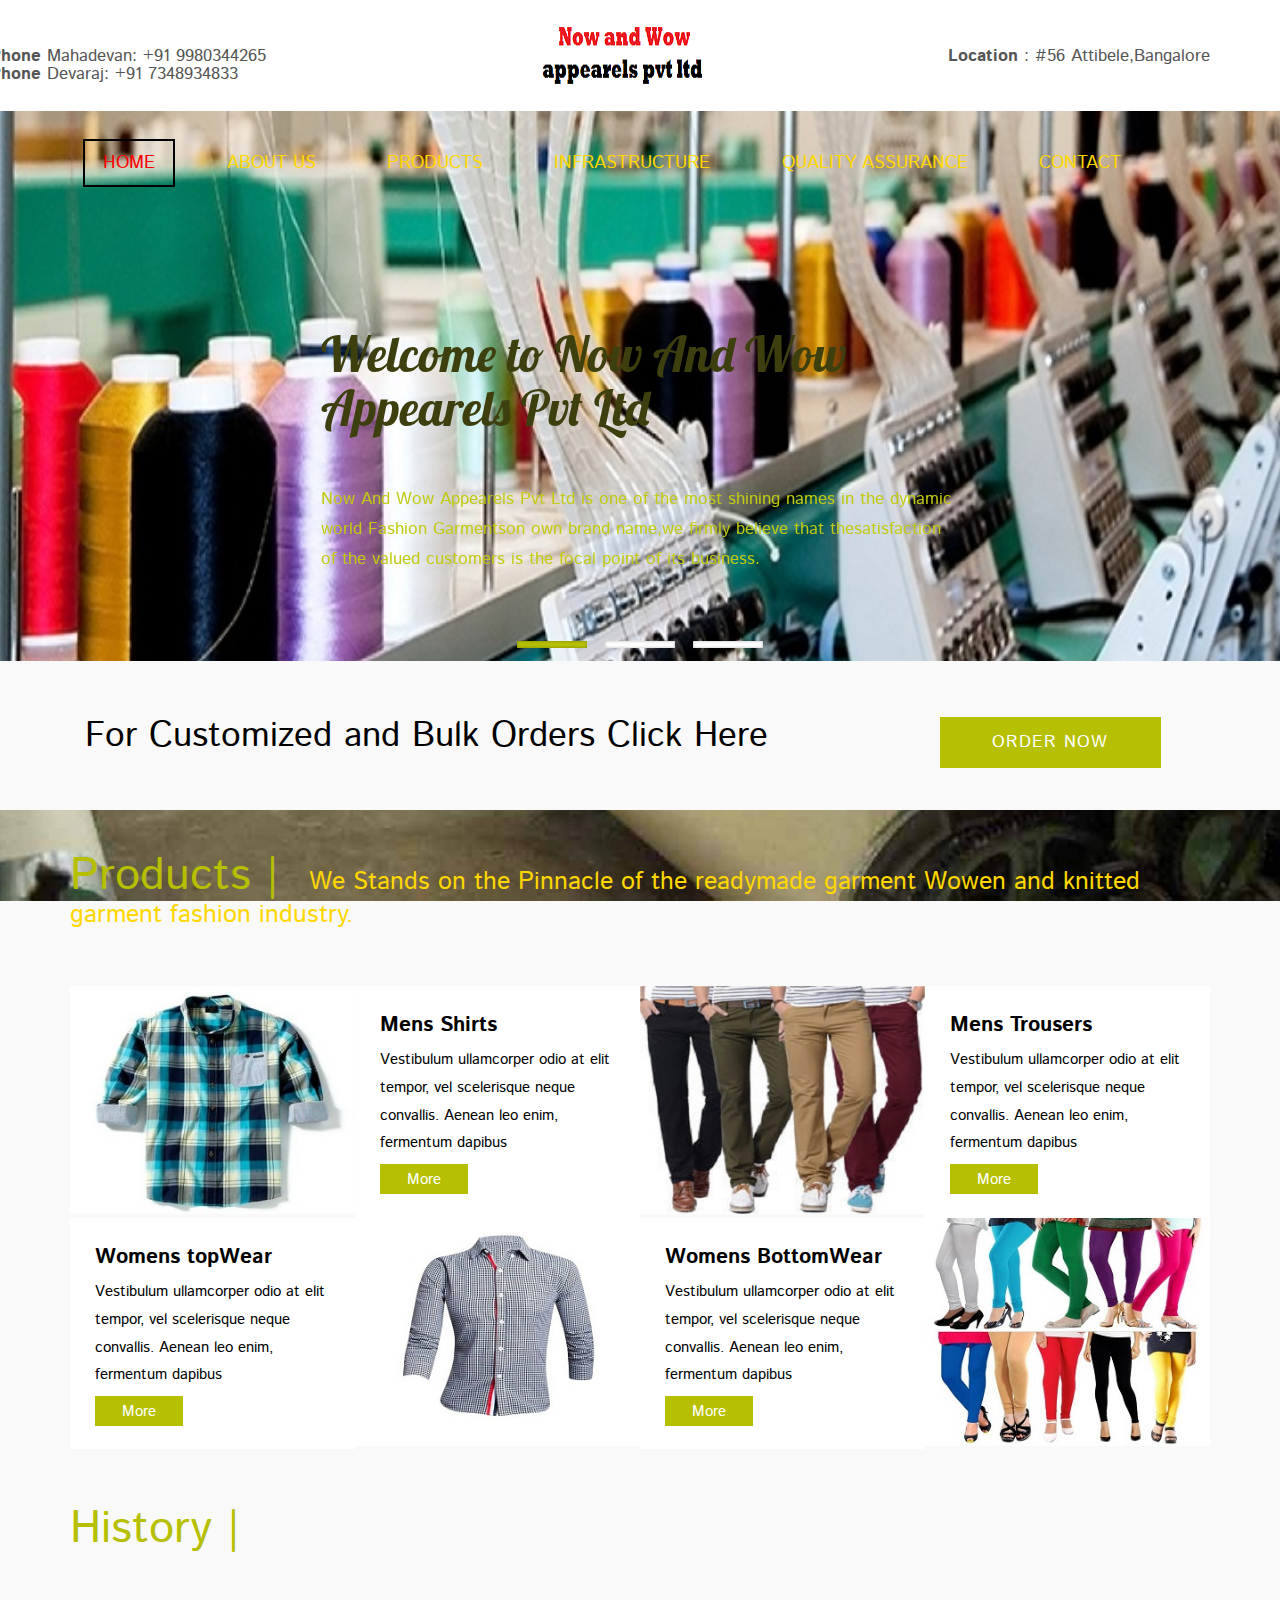
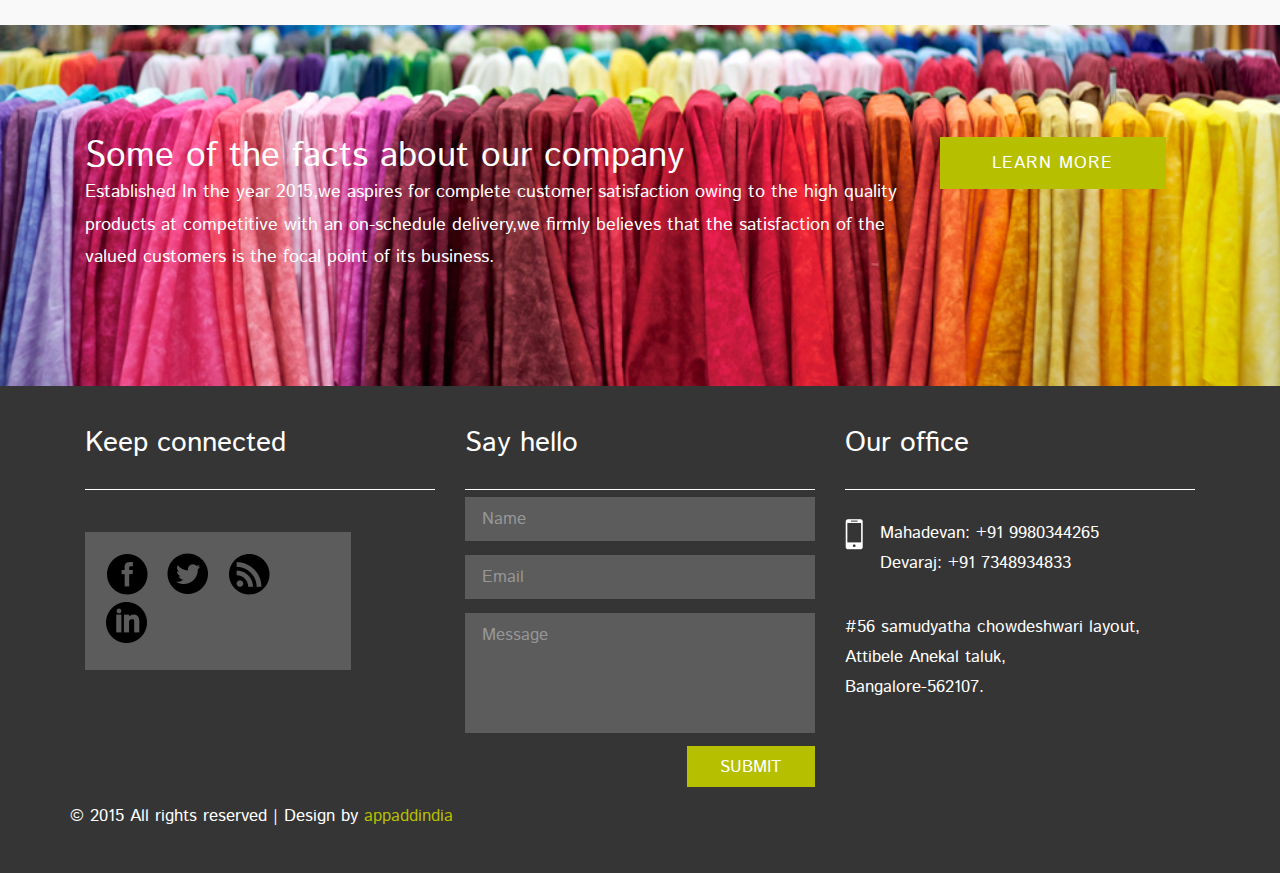
==== index.html @ 7fc0aa88 "initial commit" ====
<!DOCTYPE HTML>
<html>
<head>
<title>Now and Wow appearels pvt ltd</title>
<link href="css/bootstrap.css" rel="stylesheet" type="text/css" media="all">
<link href="css/style.css" rel="stylesheet" type="text/css" media="all" />
<meta name="viewport" content="width=device-width, initial-scale=1">
<meta http-equiv="Content-Type" content="text/html; charset=utf-8" />
<meta name="keywords" content="Textile Responsive web template, Bootstrap Web Templates, Flat Web Templates, Andriod Compatible web template, 
Smartphone Compatible web template, free webdesigns for Nokia, Samsung, LG, SonyErricsson, Motorola web design" />
<script type="application/x-javascript"> addEventListener("load", function() { setTimeout(hideURLbar, 0); }, false); function hideURLbar(){ window.scrollTo(0,1); } </script>
<link href='http://fonts.googleapis.com/css?family=Istok+Web:400,700' rel='stylesheet' type='text/css'>
<link href='http://fonts.googleapis.com/css?family=Lobster' rel='stylesheet' type='text/css'>
<link rel="stylesheet" href="css/flexslider.css" type="text/css" media="screen" />
<script src="js/jquery.min.js"></script>
</head>
<body>
<!-- header -->
	<div class="header-top">
		<div class="container">
			<div class="phone">
				<h3><span>Phone</span> Mahadevan: +91 9980344265</h3>
				<h3><span>Phone</span> Devaraj: +91 7348934833</h3>
			</div>
			<div class="logo">
				<a href="index.html"><img src="images/logo1.png" class="img-responsive" alt="" /></a>
			</div>
			<div class="location">
				<h3><span>Location</span> : #56 Attibele,Bangalore</h3>
			</div>
				<div class="clearfix"> </div>
		</div>
	</div>
	<div class="banner">
		<div class="container">
			<div class="head-nav">
				<span class="menu"> </span>
				<ul>
					<li class="active"><a href="index.html">HOME</a></li>
					<li><a href="about.html">ABOUT US</a></li>
					<li><a href="services.html">PRODUCTS</a></li>
					<li><a href="">INFRASTRUCTURE</a></li>
					<li><a href="">QUALITY ASSURANCE</a></li>
					<li><a href="contact.html">CONTACT</a></li>
					<div class="clearfix"> </div>
				</ul>
				</div>
						<div class="clearfix"> </div>
					<!-- script-for-nav -->
					<script>
						$( "span.menu" ).click(function() {
						  $( ".head-nav ul" ).slideToggle(300, function() {
							// Animation complete.
						  });
						});
					</script>
				<!-- script-for-nav -->
				<section class="slider">
						<div class="flexslider">
							<ul class="slides">
								<li>
									<div class="banner-info">
										<h1>Welcome to Now And Wow Appearels Pvt Ltd</h1>
										<p>Now And Wow Appearels Pvt Ltd is one of the most shining names in the dynamic world Fashion Garmentson own brand name,we firmly believe that thesatisfaction of the valued customers is the focal point of its business.</p>	
									</div>
								</li>
								<li>
									<div class="banner-info">
										<h1>Our company Manufacturing System</h1>
										<p>A professionally managed company is leading manufacturing of fine quality knits and woven garment ladies and as well as gents.</p>	
									</div>
								</li>
								<li>	
									<div class="banner-info">
										<h1>About Our Products.</h1>
										<p>We performance textiles are found in almost every application. You might find them enhancing the look of your vehicle interior, filtering clean water, or helping athletes perform at the highest levels. No matter where they’re used, our products are designed to uphold the highest standards of performance.</p>	
									</div>
									<div class="clearfix"> </div>
								</li>
							</ul>
						</div>
					</section>
						<!-- FlexSlider -->
							  <script defer src="js/jquery.flexslider.js"></script>
							  <script type="text/javascript">
								$(function(){
								  SyntaxHighlighter.all();
								});
								$(window).load(function(){
								  $('.flexslider').flexslider({
									animation: "slide",
									start: function(slider){
									  $('body').removeClass('loading');
									}
								  });
								});
							  </script>
						<!-- FlexSlider -->
			</div>
		</div>	
<!-- header -->
<!-- phase -->
	<div class="phase">
		<div class="container">
			<div class="col-md-9 phase-left">
				<h2>For Customized and Bulk Orders Click Here</h2>
				
			</div>
			<div class="col-md-3 phase-right">
				<a href="#" class="btn  btn-1c btn1 btn-1d">Order Now</a>
			</div>
			<div class="clearfix"> </div>
		</div>
	</div>
<!-- phase -->
<!-- products -->
	<div class="products">
		<div class="container">
			<h3><span>Products		|</span>We Stands on the Pinnacle of the readymade garment Wowen and knitted garment fashion industry.</h3>
			<div class="products-top">
				<div class="col-md-3 prod">
					<img src="images/products/IMG-20161128-WA0003.jpg" class="img-responsive" alt="" />
				</div>
				<div class="col-md-3 prod-1">
					<h4>Mens Shirts</h4>
					<p>Vestibulum ullamcorper odio at elit tempor, vel scelerisque neque convallis. Aenean leo enim, fermentum dapibus </p>
					<a class="read" href="#">More</a>
				</div>
				<div class="col-md-3 prod">
					<img src="images/products/IMG-20161128-WA0008.jpg" class="img-responsive" alt="" />
				</div>
				<div class="col-md-3 prod-1">
					<h4>Mens Trousers</h4>
					<p>Vestibulum ullamcorper odio at elit tempor, vel scelerisque neque convallis. Aenean leo enim, fermentum dapibus </p>
					<a class="read" href="#">More</a>
				</div>
				<div class="clearfix"> </div>
				<div class="col-md-3 prod-1">
					<h4>Womens topWear</h4>
					<p>Vestibulum ullamcorper odio at elit tempor, vel scelerisque neque convallis. Aenean leo enim, fermentum dapibus </p>
					<a class="read" href="#">More</a>
				</div>
				<div class="col-md-3 prod">
					<img src="images/products/IMG-20161128-WA0005.jpg" class="img-responsive" alt="" />
				</div>
				<div class="col-md-3 prod-1">
					<h4>Womens BottomWear</h4>
					<p>Vestibulum ullamcorper odio at elit tempor, vel scelerisque neque convallis. Aenean leo enim, fermentum dapibus </p>
					<a class="read" href="#">More</a>
				</div>
				<div class="col-md-3 prod">
					<img src="images/products/IMG-20161128-WA0006.jpg" class="img-responsive" alt="" />
				</div>
				<div class="clearfix"> </div>
			</div>
			<h3><span>History		|</span></h3>
		</div>
	</div>
<!-- products -->
<!-- phase-bottom -->
<div class="phase-bottom">
		<div class="container">
			<div class="col-md-9 phase-bottom-left">
				<h2>Some of the facts about our company</h2>
				<p>Established In the year 2015,we aspires for complete customer satisfaction owing to the high quality products at competitive with an on-schedule delivery,we firmly believes that the satisfaction of the valued customers is the focal point of its business.</p>
			</div>
			<div class="col-md-3 phase-bottom-right">
				<a href="#" class="btn  btn-1c btn1 btn-1d">Learn More</a>
			</div>
			<div class="clearfix"> </div>
		</div>
	</div>
<!-- phase-bottom -->
<!-- news -->
<!--	<div class="news">
		<div class="container">
			<h3><span>News		|</span>Pellentesque rutrum, libero eget semper volutpat,</h3>
			<div class="news-top">
			<div class="col-md-4 news-1">
				<h5>Vivamus ante lorem lacinia ut bibend</h5>
				<h6>10:00 to 11:00	|	Jan 09,2014</h6>
				<p>Praesent tincidunt quam purus, quis tincidunt magna iaculis vitae. In fermentum dui lectus, eu cursus tellus pulvinar sed. Duis a eros at sapien vestibulum.</p>
				<a class="read" href="#">More</a>
			</div>
			<div class="col-md-4 news-1">
				<h5>Vivamus ante lorem lacinia ut bibend</h5>
				<h6>10:00 to 11:00	|	Jan 09,2014</h6>
				<p>Praesent tincidunt quam purus, quis tincidunt magna iaculis vitae. In fermentum dui lectus, eu cursus tellus pulvinar sed. Duis a eros at sapien vestibulum.</p>
				<a class="read" href="#">More</a>
			</div>
			<div class="col-md-4 news-1">
				<h5>Vivamus ante lorem lacinia ut bibend</h5>
				<h6>10:00 to 11:00	|	Jan 09,2014</h6>
				<p>Praesent tincidunt quam purus, quis tincidunt magna iaculis vitae. In fermentum dui lectus, eu cursus tellus pulvinar sed. Duis a eros at sapien vestibulum.</p>
				<a class="read" href="#">More</a>
			</div>
			<div class="clearfix"> </div>
			</div>
		</div>
	</div>-->
<!-- news -->
<!-- footer -->
	<div class="footer">
		<div class="container">
			<div class="col-md-4 keep">
				<h4>Keep connected</h4>
				<div class="social">
						<ul>
							<li><a href="#"><i class="facebok"> </i></a></li>
							<li><a href="#"><i class="twiter"> </i></a></li>
							<li><a href="#"><i class="drible"> </i></a></li>
							<li><a href="#"><i class="in"> </i></a></li>
								<div class="clearfix"></div>	
						</ul>
					</div>
			</div>
			<div class="col-md-4 say">
				<h4>Say hello</h4>	
				  <form>
					 <div class="form_details">
		                <input type="text" class="text" value="Name" onfocus="this.value = '';" onblur="if (this.value == '') {this.value = 'Name';}">
						<input type="text" class="text" value="Email" onfocus="this.value = '';" onblur="if (this.value == '') {this.value = 'Email';}">
						<textarea value="Message:" onfocus="if(this.value == 'Message') this.value='';" onblur="if(this.value == '') this.value='Message';">Message</textarea>
						<input type="submit" value="submit">
			          </div>
			       </form>
			</div>
			<div class="col-md-4 our">
				<h4>Our office</h4>
					<div class="ic-da">
						<div class="icon">
							<i class="mob"> </i>
						</div>
						<div class="data">
							<p>Mahadevan: +91 9980344265</p>
						</div>
						<div class="data">
                         <p>Devaraj: +91 7348934833</p> 
						</div>  
						<div class="clearfix"> </div>
					</div>
					<!--<h6>E-mail: <a href="#">example@mail.com</a></h6>-->
					<h5>#56 samudyatha chowdeshwari layout,<br>Attibele Anekal taluk,<br>Bangalore-562107.</h5>
			</div>
				<div class="clearfix"> </div>
			<div class="bottom">
				<p>© 2015 All rights reserved | Design by <a href="http://www.appaddindia.com">appaddindia</a></p>
			</div>
		</div>
	</div>
<!-- footer -->
</body>
</html>
---- css/style.css ----
h4, h5, h6,
h1, h2, h3 {margin-top: 0;}
ul, ol {margin: 0;}
p {margin: 0;}
html,body{
	font-family: 'Istok Web', sans-serif;
	background:#f9f9f9;
}
body a{
    transition:0.5s all;
	-webkit-transition:0.5s all;
	-moz-transition:0.5s all;
	-o-transition:0.5s all;
	-ms-transition:0.5s all;
}
.header-top {
	padding: 1.2em 0em;
	background: #fff;
}
span {
	font-weight: 700;
}
.header-top ul{
	padding:0;
	margin:0;
}
.phone{
	float:left;
	margin-top: 30px;
	margin-left: -80px!important;
}
.logo {
	float: left;
	text-align: center;
	margin-left: 19em;
}
.location{
	float:right;
	margin-top: 30px;
}
.header-top h3 {
	font-size: 1.2em;
	font-weight: 400;
	color: #555;
	margin: 0;
}
.head-nav {
	float: left;
	padding: 2em 0em;
}
.head-nav ul{
	margin:0;
	padding:0;
}
.head-nav ul li{
	display:inline-block;  
}
.head-nav ul li a{
	color:gold!important;
	text-decoration:none;
	font-size: 1.3em;
	font-weight:400;
	display:block;	
	padding:0.5em 1em;	
	margin: 0 13px;
	text-transform:uppercase;
	border: 2px solid rgba(255, 255, 255, 0);
}	
.head-nav ul li a:hover,.head-nav ul li.active a{
	border:2px solid #000;
	color:red!important;
}
.banner{
	background:url(../images/bg/now.jpg) no-repeat center fixed;
	background-size: cover;
	-webkit-background-size:cover; 
	-moz-background-size:cover;
	-o-background-size:cover;
	-ms-background-size:cover;
	min-height:550px;	
	text-align:left;
}
.banner-info {
	padding: 4.5em 0 0;
	width: 56%;
	margin: 0 auto;
}
.banner-info h1 {
	color: #3d400e;
	font-size: 3.5em;
	font-weight: 400;
	margin: 1em 0em;
	font-family: 'Lobster', cursive;
}
.banner-info p {
	font-size: 1.2em;
	color:#c1ca11;
	font-weight: 400;
	line-height: 1.8em;
}
.phase {
	padding: 4em 0em 3em;
}
.phase-left h2 {
	color: #000;
	font-size: 2.5em;
	font-weight: 400;
	margin:0em;
}
.phase-left p {
	font-size: 1.4em;
	color: #7f7f7f;
	font-weight: 400;
	line-height: 1.8em;
}
.btn {
	border: none;
	font-family: inherit;
	font-size: inherit;
	color: inherit;
	background: none;
	padding: 0.4em 1.5em;
	display: inline-block;
	text-transform: uppercase;
	letter-spacing: 1px;
	outline: none;
	position: relative;
	-webkit-transition: all 0.3s;
	-moz-transition: all 0.3s;
	transition: all 0.3s;
	border-radius:0px !important;
	text-decoration: none;
	font-size: 1.5em;
	border: 2px solid #b6bf00;
	font-weight: 400;
	color: #b6bf00;
}
.btn:after {
	content: '';
	position: absolute;
	z-index: -1;
	-webkit-transition: all 0.3s;
	-moz-transition: all 0.3s;
	transition: all 0.3s;
}
/* Button 1c */
.btn-1c:after {
	width: 0%;
	height: 100%;
	top: 0;
	left: 0;
	background:#b6bf00;
}
.btn-1c:hover,
.btn-1c:active {
	color: #fff;
}
.btn-1c:hover:after,
.btn-1c:active:after {
	width: 100%;
}
/*----*/
.btn1 {
	background: #b6bf00;
	color: #fff;
	z-index: 1;
	padding: 0.7em 3em;
	font-size: 1.2em;
}
.btn-1d:after {
	border:1px solid #b6bf00;
	background: #fff ;
	width: 0%;
	height: 100%;
	top: 0;
	left: 0;
}
.btn-1d:hover,
.btn-1d:active {
	color:#b6bf00;
}
.products {
	background:url(../images/bg/now1.jpg) no-repeat center fixed;
	background-size: cover;
	-webkit-background-size:cover; 
	-moz-background-size:cover;
	-o-background-size:cover;
	-ms-background-size:cover;
	min-height:700px;	
	text-align:left;
}
.products {
	padding: 3em 0 5em;
}
.products span {
	color: #b6bf00;
	font-size: 1.8em;
	font-weight: 400;
	padding-right: 30px;
}
.products h3 {
    color: gold!important;
	font-size: 1.8em;
	font-weight: 400;
	margin:0em;
}
.products-top {
	padding: 4em 0;
}
.prod {
	padding: 0;
}
.prod-1 {
	padding: 28px 25px;
	background: #fff;
}
.products h4 {
	color: #000;
	font-size: 1.5em;
	font-weight: 700;
	margin: 0em 0 0.5em;
	text-align: left;
}
.products p {
	font-size: 1.1em;
	color: #000;
	font-weight: 400;
	line-height: 1.8em;
	text-align:left;
	margin: 0 0 10px;
}
a.read {
	background: #b6bf00;
	color: #fff;
	text-decoration: none;
	font-size: 15px;
	padding: 0.3em 1.8em;
}
a.read:hover{
	background:#5c5c5c;
}
.phase-bottom {
	background: url(../images/bg/12.jpg) no-repeat;
	background-size: cover;
	-webkit-background-size: cover;
	-moz-background-size: cover;
	-o-background-size: cover;
	-ms-background-size: cover;
	min-height: 300px;
	text-align: left;
	padding: 8em 0px;
}
.phase-bottom-left h2 {
	color: #fff;
	font-size: 2.5em;
	font-weight: 400;
	margin:0em;
}
.phase-bottom-left p {
	font-size: 1.3em;
	color: #fff;
	font-weight: 400;
	line-height: 1.8em;
}
.news span {
	color: #b6bf00;
	font-size: 1.8em;
	font-weight: 400;
	padding-right: 30px;
}
.news h3 {
	color: #353535;
	font-size: 1.8em;
	font-weight: 400;
	margin: 0em;
}
.news {
	padding: 4em 0em;
}
.news-top {
	margin: 5em 0 0;
}
.news-1 h5{
	color: #b6bf00;
	font-size: 1.4em;
	font-weight: 700;
	margin: 0em;
}
.news-1 h6 {
	color: #5a5a5a;
	font-size: 1.4em;
	font-weight: 700;
	margin: 1em 0;
}
.news-1 p {
	font-size: 1.2em;
	color: #9e9d9d;
	font-weight: 400;
	line-height: 1.8em;
	margin: 0 0 1em 0;
}
.footer{
	background:#353535;
	padding:3em 0;
}
.footer h4 {
	color: #fff;
	font-size: 2em;
	font-weight: 400;
	margin: 0em;
	border-bottom: 1px solid #fff;
	padding: 0 0 30px;
}
.social {
	background:#5c5c5c;
	padding: 1.5em 1em;
	width: 76%;
	margin: 3em 0;
}
.social ul {
	padding: 0;
	margin:0;
}
.social ul li {
	display: inline-block;
	padding: 0em 0.5em;
}
i.facebok {
	width: 42px;
	height: 42px;
	background: url(../images/img-sprite.png)no-repeat -7px -8px;
	float: left;
	vertical-align: middle;
}
i.facebok:hover{
	background: url(../images/img-sprite.png)no-repeat -7px -64px;
}
i.twiter {
	width: 42px;
	height: 42px;
	background: url(../images/img-sprite.png)no-repeat -56px -8px;
	float: left;
	vertical-align: middle;
}
i.twiter:hover{
	background: url(../images/img-sprite.png)no-repeat -56px -64px;
}
i.drible {
	width: 42px;
	height: 42px;
	background: url(../images/img-sprite.png)no-repeat -104px -8px;
	float: left;
	vertical-align: middle;
}
i.drible:hover{
	background: url(../images/img-sprite.png)no-repeat -104px -64px;
}
i.in {
	width: 42px;
	height: 42px;
	background: url(../images/img-sprite.png)no-repeat -155px -8px;
	float: left;
	vertical-align: middle;
}
i.in:hover{
	background: url(../images/img-sprite.png)no-repeat -155px -64px;
}
.ic-da {
	margin: 2em 0 1em;
}
.icon {
	float: left;
	width: 7%;
}
.data {
	float: right;
	width: 90%;
}
.footer p {
	font-size: 1.2em;
	font-weight: 400;
	color: #fff;
	text-align: left;
	line-height: 1.8em;
}
.footer h6 {
	font-size: 1.2em;
	color: #fff;
}
.footer h6 a{
	color: #fff;
}
.footer h6 a:hover{
	color: #b6bf00;
}
.footer h5{
	font-size: 1.2em;
	font-weight: 400;
	color: #fff;
	text-align: left;
	line-height: 1.8em;
	margin: 2em 0 0;
}
i.mob {
	width: 20px;
	height: 32px;
	background: url(../images/mb.png)no-repeat 0px 1px;
	float: left;
	vertical-align: middle;
	display: block;
}
.say div input[type="text"] {
	width: 100%;
	padding:0.6em 1em;
	border: none;
	-webkit-appearance: none;
	outline: none;
	color: #969696;
	background:#5c5c5c;
	transition: border-color 0.4s;
	-webkit-transition: border-color 0.4s;
	-moz-transition: border-color 0.4s;
	-o-transition: border-color 0.4s;
	-ms-transition: border-color 0.4s;
	margin: 7px 0;
	font-size: 1.2em;
}
.say textarea {
	width: 100%;
	padding:0.6em 1em;
	border: none;
	-webkit-appearance: none;
	outline: none;
	color: #969696;
	background:#5c5c5c;
	min-height: 120px;
	resize: none;
	transition: border-color 0.4s;
	-webkit-transition: border-color 0.4s;
	-moz-transition: border-color 0.4s;
	-o-transition: border-color 0.4s;
	-ms-transition: border-color 0.4s;
	margin: 7px 0;
	font-size: 1.2em;
}
.say input[type="submit"] {
	background: #b6bf00;
	color: #FFF;
	font-weight: 400;
	text-transform: uppercase;
	border: none;
	outline: none;
	margin-top: 0em;
	padding: 0.5em 2em;
	font-size: 1.2em;
	display: inline-block;
	transition: 0.5s all;
	-webkit-transition: 0.5s all;
	-moz-transition: 0.5s all;
	-o-transition: 0.5s all;
	-ms-transition: 0.5s all;
	float: right;
}
.say input[type="submit"]:hover {
	background: #5c5c5c;
}
.bottom p {
	color: #fff;
	font-size: 1.2em;
	margin: 0;
	font-weight: 400;
}
.bottom a {
	color: #b6bf00;
}
.bottom a:hover {
	color: #fff;
}
.banner1 {
	background: url(../images/bg/images.jpg) no-repeat center fixed;
	background-size: cover;
	-webkit-background-size: cover;
	-moz-background-size: cover;
	-o-background-size: cover;
	-ms-background-size: cover;
	min-height: 110px;
	text-align: left;
}
/*-- aboutus --*/
.about {
	padding: 5em 0;
}
.about-left h1{
	font-weight: 700;
	text-transform: uppercase;
	color: #b6bf00;
	margin: 0;
	padding: 0 0 0.5em 0;
	font-size:1.5em;
	margin: 1em 0;
}
.about-left p{
	color: #777;
	line-height: 1.8em;
	font-size: 1.1em;
}
.about-grids{
	padding:1.5em 0;
}
.about-left ul{
	margin:0 0 0.8em 3em;
	padding:0;
}
.about-left ul li{
	display:block;
}
.about-left ul li a{
	font-size: 1.1em;
	color: #777;
	text-decoration:none;
	padding:0.3em 0;
	display:block;
}
.about-left ul li a:hover{
	color:#b6bf00;
}
.about-left ul li a span{
	width:8px;
	height:8px;
	display:inline-block;
	background:url(../images/arrow.png) no-repeat 0px 0px;
	margin-right:0.5em;
}
.about-left h2{
	font-weight: 700;
	text-transform: uppercase;
	color: #b6bf00;
	margin: 0;
	padding: 0 0 0.5em 0;
	font-size:1.3em;
}
.news-grid{
	margin-top: 0.7em;
}
.news-grid img{
	width:100%;
}
.recent-posts{
	margin-top:2em;
}
.r-post-grid-left{
	float:left;
	width:29%;
}
.r-post-grid-left a img{
	width:100%;
	border:1px solid #EEE;
	padding:0.2em;
}
.r-post-grid-right{
	float:right;
	width:68%;
}
.r-post-grid-right h4{
	margin:0;
	padding:0 0 0.4em 0;
	color:#2C3E50;
	text-transform:uppercase;
	font-size:0.9em;
}
.r-post-grid-right p{
	color: #777;
	font-size: 0.875em;
	line-height: 1.5em;
	margin:0;
}
.r-post-grid{
	border-bottom:1px dotted #EEE;
	padding:0.8em 0 0.8em 0;
}
/*--  services --*/
.services {
	padding: 5em 0;
}
.services-left{
	padding-left:0;
}
.services-left h1{
	font-weight: 700;
	text-transform: uppercase;
	color: #b6bf00;
	margin: 0;
	padding: 0 0 0.5em 0;
	font-size: 1.5em;
}
.services-left-grid{
	padding:1em 0;	
}
.services-left-grid h3{
	font-weight: 700;
	text-transform: uppercase;
	color: #b6bf00;
	margin: 0;
	padding:1em 0 0.5em 0;
	font-size: 1.2em;
}
.services-left-grid p{
	color: #777;
	line-height: 1.8em;
	margin: 0.5em 0 0.8em 0;
	font-size: 1.1em;
}
a.more-btn{
	background:#b6bf00;
	padding: 0.7em 2em;
	font-size: 0.875em;
	text-transform: uppercase;
	color: #FFF;
	font-weight: 700;
	display: inline-block;
	margin-top: 1em;
	text-decoration: none;
}
a.more-btn:hover{
	background: #2C3E50;
}
ul.pagenation{
	margin: 1em 0 0 0;
	padding: 0;
}
ul.pagenation li{
	display:inline-block;
}
ul.pagenation li a{
	background: #b6bf00;
	padding: 0.7em 1em;
	font-size: 0.875em;
	text-transform: uppercase;
	color: #FFF;
	font-weight: 700;
	display: inline-block;
	text-decoration: none;
}
ul.pagenation li a:hover{
	background: #2C3E50;
}
.services-right ul li a{
	display:block;
}
.services-right ul{
	margin:0;
	padding:0;
}
.services-right ul li{
	display:block;
}
.services-right ul li a{
	color:#777;
	padding:0.5em 0;
	border-bottom:1px dashed #EEE;
	text-decoration:none;
	font-size: 1.1em;
}
.services-right ul li a:hover{
	color:#b6bf00;
}
.services-right ul li a span{
	width:8px;
	height:8px;
	display:inline-block;
	background:url(../images/arrow.png) no-repeat 0px 0px;
	margin-right:0.4em;
}
.services-right h3{
	font-weight: 700;
	text-transform: uppercase;
	color: #b6bf00;
	margin: 0;
	padding: 0 0 0.9em 0;
	font-size: 1.3em;
}
a.go {
	color: #FFF;
	font-size: 20px;
	text-transform: uppercase;
	padding: 10px 56px;
	border: none;
	background: #888;
	text-shadow: 0px 1px 0px rgba(0, 0, 0, 0.34);
	margin-top: 15px;
	-webkit-transition: all 0.3s ease-out;
	-moz-transition: all 0.3s ease-out;
	-ms-transition: all 0.3s ease-out;
	-o-transition: all 0.3s ease-out;
	transition: all 0.3s ease-out;
	text-decoration: none;
}
a.go:hover {
	background: #b6bf00;
}
/*-- blog --*/
.blog a{
	text-decoration:none;
}
.blog-head-left{
	float:left;
}
.blog-head-left h3{
	color:#FFF;
	font-size:2em;
}
.blog-head-right{
	float:right;
	margin-top: 0.7em;
}
.blog-head-right ul li{
	display:inline-block;
}
.blog-head-right ul li a{
	color:#69BAE9;
}
.blog-head-right ul li a span{
	height:13px;
	width:10px;
	background:url(../images/nav-arrow.png) no-repeat 0px 0px;
	display:inline-block;
	vertical-align: middle;
	margin:0 0.5em;
}
/*----*/
.blog-content-left{
	float:left;
	width:73%;
}
.blog-content-right{
	float:right;
	width: 23.5%;
}
.blog-artical-info-head h2 a{
	color: #2C3E50;
	font-size: 0.875em;
	margin: 0.5em 0;
	display: block;
	text-decoration: none;
}
.b-tag-weight ul{
	margin:0;
	padding:0;
}
.blog-artical-basicinfo{
	float:left;
	width: 12%;
}
.blog-artical-basicinfo ul{
	margin:0;
	padding:0;
}
.blog-artical-basicinfo li{
	width: 80px;
	height: 80px;
	border-radius: 30em;
	-webkit-border-radius: 30em;
	-moz-border-radius: 30em;
	-o-border-radius: 30em;
	border: 1px solid #b6bf00;
	text-align: center;
	margin: 0.8em auto;
	list-style:none;
}
.blog-artical-info{
	float:right;
	width:85%;
}
.post-date span{
	display:block;
	color:#b6bf00;
	font-size: 1.5em;
}
.post-date label{
	font-size: 12px;
	color: #b6bf00;
	margin-top: -0.2em;
	display: block;
}
.post-date p{
	padding: 0.7em 0 0 0;
}
.categoery span{
	width: 28px;
	height: 28px;
	background: url(../images/photo.png) no-repeat 0px 0px;
	display: inline-block;
	margin-top: 1.7em;
}
.artlick span{
	width: 28px;
	height: 28px;
	display: inline-block;
	background: url(../images/like.png) no-repeat 0px 0px;
	margin-top: 1em;
}
.artlick i{
	display: block;
	color:  #b6bf00;
	margin-top: -0.3em;
	font-style:normal;
}
.art-comment span{
	width: 28px;
	height: 28px;
	display: inline-block;
	background: url(../images/bub-icon.png) no-repeat 0px 0px;
	margin-top: 0.9em;
}
.art-comment i{
	display: block;
	color:  #b6bf00;
	margin-top: -0.3em;
	font-style:normal;
}
.blog-content{
	margin: 3em 0 6em;
}
.blog-artical-info-head ul{
	padding:0.6em;
	border:1px solid #EEE;
	border-right:0;
	border-left:0;
}
.blog-artical-info-head ul li{
	display:inline-block;
}
.blog-artical-info-head ul li span{
	height: 20px;
	width: 20px;
	display: inline-block;
	background: url(../images/tag.png) no-repeat 0px 0px;
	vertical-align: middle;
	margin-right: 0.5em;
}
.blog-artical-info-head ul li a,.blog-artical-info-head ul li{
	color: #777;
	font-size:1em;
	display: inline-block;
	padding: 0 0.2em;
	transition:0.5s all;
	-webkit-transition:0.5s all;
	-moz-transition:0.5s all;
	-o-transition:0.5s all;
}
.blog-artical-info-head ul li a:hover{
	color:#19b5fe;
}
.blog-artical-info-text p{
	color: #777;
	font-size: 1.1em;
	line-height: 1.6em;
	margin: 1em 0;
	font-weight: 100;
}
.blog-artical-info-text p a{
	color:  #b6bf00;
	margin-left: 0.4em;
	font-size: 0.875em;
	vertical-align: middle;
}
.blog-artical{
	margin-bottom:2em;
}
.blog-artical-info-img img{
	border-bottom: 2px solid  #b6bf00;
	width:100%;
}
.blog-pagenat ul li{
	display:inline-block;
}
.blog-pagenat ul li a{
	display: block;
	background: #b6bf00;
	padding: 0.7em 1em;
	font-size: 0.875em;
	text-transform: uppercase;
	color: #FFF;
	font-weight: 700;
	display: inline-block;
	margin-top: 1em;
	text-decoration: none;
	
}
.blog-pagenat ul li a:hover{
	background:  #2C3E50;
}
.blog-pagenat ul li a.frist span{
	width:13px;
	height:17px;
	display:inline-block;
	background:url(../images/page-icons.png) no-repeat 0px 0px;
	vertical-align:middle;
}
.blog-pagenat ul li a.last span{
	width:13px;
	height:17px;
	display:inline-block;
	background:url(../images/page-icons.png) no-repeat -10px 0px;
	vertical-align:middle;
}
.blog-pagenat{
	text-align:center;
}
/*----*/
.comments-area h3 {
	font-size: 2em;
	color: #b6bf00;
	font-weight: 400;
}
.b-search{
	position: relative;
	border: 1px solid #b6bf00;
	padding: 0.5em 0;
}
.b-search input[type="text"]{
	width: 80%;
	outline: none;
	padding: 0em 0.6em;
	font-size: 1em;
	color: #999;
	position: relative;
	border: none;
	background: #f9f9f9;
}
.b-search input[type="submit"]{
	background: url(../images/search-icon.png) no-repeat 0px 2px;
	border: none;
	height: 26px;
	width: 26px;
	display: inline-block;
	position: absolute;
	outline: none;
	cursor: pointer;
	top: 6px;
	right: 2px;
}
.twitter-weight-grid h4 span{
	width: 24px;
	height: 24px;
	display: inline-block;
	background: url(../images/social-icons.png) no-repeat -3px -3px;
	vertical-align: middle;
	margin-right: 0.5em;
}
.twitter-weight-grid h4{
	color:#2C3E50;
	font-size:1.3em;
	margin: 0;
}
.twitter-weight-grid p{
	color:#999;
	margin:0.5em 0;
	line-height:1.5em;
	font-size:1.1em;
}
.twitter-weight-grid{
	padding: 1em 0;
	border-bottom: 1px solid #EEE;
}
.twitter-weight-grid p a{
	color:#b6bf00;
	transition:0.5s all;
	-webkit-transition:0.5s all;
	-moz-transition:0.5s all;
	-o-transition:0.5s all;
}
.twitter-weight-grid p a:hover{
	color:#000;
}
.twitter-weight-grid i a{
	color: #2C3E50;
	font-size: 1em;
	font-style:normal;
}
.twitter-weights h3{
	font-size: 1.4em;
	color: #2C3E50;
	margin: 0;
	padding: 0;
	font-weight:700;
	text-transform:uppercase;
}
.twitter-weights{
	margin-top:2em;
}
.twittbtn{
	color: #b6bf00;
	transition: 0.5s all;
	-webkit-transition: 0.5s all;
	-moz-transition: 0.5s all;
	-o-transition: 0.5s all;
	border-bottom:1px solid #EEE;
	padding:0.5em 0;
	display:block;
}
.twittbtn:hover{
	color:#000;
}
.b-tag-weight{
	margin-top:2em;
}
.b-tag-weight h3{
	font-size: 1.4em;
	color: #2C3E50;
	margin: 0.5em 0;
	text-transform: uppercase;
	font-weight: 700;
}
.b-tag-weight ul li{
	display:inline-block;
}
.b-tag-weight ul li a{
	background: #b6bf00;
	padding: 0.7em 1em;
	font-size: 0.875em;
	text-transform: uppercase;
	color: #FFF;
	font-weight: 700;
	display: inline-block;
	margin-top: 1em;
	text-decoration: none;
}
.b-tag-weight ul li a:hover{
	background: #2C3E50;
}
/*----//End-blog----*/
.comments-area input[type="text"], .comments-area textarea {
	padding: 10px 10px;
	width: 50%;
	color: #FFF;
	font-size: 14px;
	background: none;
	outline: none;
	display: block;
	border: 1px solid rgba(120, 124, 127, 0.4);
	font-family: 'Open Sans', sans-serif;
	border-radius: 3px;
	-webkit-border-radius: 3px;
	-moz-border-radius: 3px;
	-o-border-radius: 3px;
	-webkit-transition: border-color 0.5s ease-in-out;
	-moz-transition: border-color 0.5s ease-in-out;
	-o-transition: border-color 0.5s ease-in-out;
	transition: border-color 0.5s ease-in-out;
	margin-bottom: 4px;
}
.comments-area textarea {
	width: 80%;
	height: 150px;
	resize: none;
}
.comments-area input[type="submit"] {
	padding: 12px 15px;
	color: #FFF;
	text-shadow: 0px 1px 0px rgba(0, 0, 0, 0.34);
	background: #b6bf00;
	font-size: 16px;
	border: none;
	outline: none;
	cursor: pointer;
	font-weight: 600;
	-webkit-transition: all 0.5s ease-in-out;
	-moz-transition: all 0.5s ease-in-out;
	-o-transition: all 0.5s ease-in-out;
	transition: all 0.5s ease-in-out;
	border-radius: 3px;
	-webkit-border-radius: 3px;
	-moz-border-radius: 3px;
	-o-border-radius: 3px;
	margin-top: 0px;
}
.comments-area input[type="submit"]:hover {
	background: #2C3E50;
}
ul.comment-list {
	border: 1px solid rgba(120, 124, 127, 0.4);
	padding: 20px;
	margin-top: 3em;
	list-style-type: none;
}
h5.post-author_head {
	font-size: 16px;
	color: #999;
	font-weight: 600;
	padding: 10px 0;
}
ul.comment-list img {
	float: left;
	margin-right: 20px;
}
ul.comment-list .desc {
	float: left;
	padding-top: 25px;
}
.blog_grid p {
	font-size: 14px;
	line-height: 1.6em;
	color: #999;
	padding-top: 20px;
}
.comments-area {
	margin-top: 3em;
}
.comments-area p {
	position: relative;
	padding: 8px 0;
	margin: 0;
}
.blog {
	padding: 5em 0;
}
/************* Contact ********/
.contact_desc{
	padding:50px 0;
	background:#FFF;
}
.contact_desc h2{
	color:#373737;
	margin:5px 0 15px 0;
	font-size:1.5em;
	text-transform:uppercase;
}
.contact-form{
	position:relative;
	padding-bottom:10px;
}
.left_form{
	float:left;
	width:48%;
}
.right_form{
	float:left;
	width:48%;
	margin-left:3.8%;
}
.contact-form div{
	padding:5px 0;
}
.contact-form span{
	display:block;
	font-size:0.85em;
	color:#888;
	padding-bottom:5px;
}
.contact-form input[type="text"],.contact-form textarea{
		    padding:10px;
			display:block;
			width:95%;
			background:none;
			border:1px solid #b6bf00;
			outline:none;
			color:#C5C5C5;
			font-size:14px;
			 font-family: 'Open Sans', sans-serif;
			-webkit-appearance:none;
}
.contact-form textarea{
		resize:none;
		height:105px;		
}
.contact-form input[type="text"]:hover,.contact-form input[type="text"]:focus,.contact-form textarea:hover,.contact-form textarea:focus{
	border-color:#C5C5C5;
}
.myButton{
    background:#b6bf00;
	color: #FFF;
	text-shadow:0px 1px 0px rgba(0, 0, 0, 0.34);
	font-size:1em;
	padding:10px 20px;
	border:none;
	text-decoration: none;
	outline: 0;
	-webkit-transition: all 0.5s ease-in-out;
	-moz-transition: all 0.5s ease-in-out;
	-o-transition: all 0.5s ease-in-out;
	transition: all 0.5s ease-in-out;
    display:inline-block;
    font-family: 'Open Sans', sans-serif;
    cursor:pointer;
    -webkit-appearance:none;
    float:right;
}
.myButton:hover{
		background:#2C3E50;
}
.company_address{
	 float:left;
	 width:25%;
}
.company_address p{
	color:#888;
	font-size:0.85em;
	padding:5px 0;
}
.company_address p span a{
	text-decoration:underline;
	color:#CCC;
}
.company_address p span a:hover{
	text-decoration:none;
	color:#FFF;
}
.contact_info{
	float:right;
	width:70%;
	margin-left:5%;
}
.map iframe {
	-webkit-box-sizing: border-box;
	-moz-box-sizing: border-box;
	box-sizing: border-box;
	width: 100%;
	height:210px;
	border: none;
	line-height: 0;
	overflow: hidden;
}
.contact-data h2 {
	color: #b6bf00;
	font-size: 20px;
	text-transform: uppercase;
	padding: 15px 0;
	font-weight: 600;
	border-bottom: 1px solid rgba(245, 238, 243, 0.15);
	margin-bottom: 10px;
}
.contact-data {
	padding: 5em 0;
}
/***** 404 ****/
.page-not-found{
	text-align:center;
	color: #353434;
	padding:15% 0;
}
.page-not-found h4{	
	font-size:5em;
	text-shadow: 1px 1px 1px #FFF, 2px 2px 1px #888;
	text-transform:uppercase;
}
.page-not-found h3{
	font-size: 12em;
	text-shadow: 1px 1px 1px #FFF, 3px 2px 1px #FFF;
	font-weight:bold;
	color:#b6bf00;
}
.bottom {
	margin-top: 1em;
}
/*-- responsive design --*/
@media screen and (max-width:1280px) {
}
/*-- responsive design --*/
@media screen and (max-width:1024px) {
.logo {
	margin-left: 12em;
}
.head-nav ul li a {
	font-size: 1.1em;
}
.banner-info h1 {
	font-size: 2em;
}
.banner-info {
	padding: 5em 0 0;
	width: 60%;
}
.banner-info p {
	font-size: 1.1em;
}
.banner {
	min-height: 570px;
}
.phase-left h2 {
	font-size: 2em;
}
.phase-left p {
	font-size: 1.2em;
}
.products h3 {
	font-size: 1.5em;
}
.products span {
	font-size: 1.6em;
}
.phase {
	padding: 4em 0em 2em;
}
.products h4 {
	font-size: 1.3em;
	margin: 0em 0 5px;
}
.products p {
	font-size: 1em;
	line-height: 1.5em;
	margin: 0 0 3px;
}
.prod-1 {
	padding: 11px 25px;
}
.phase-bottom-left h2 {
	font-size: 2em;
}
.phase-bottom-left p {
	font-size: 1.1em;
}
.phase-bottom {
	min-height: 254px;
	padding: 6em 0px;
}
.news span {
	font-size: 1.6em;
}
.news h3 {
	font-size: 1.5em;
}
.news-1 h5 {
	font-size: 1.3em;
}
.news-1 h6 {
	font-size: 1.2em;
}
.news-1 p {
	font-size: 1.1em;
}
.footer h4 {
	font-size: 1.7em;
}
.footer p {
	font-size: 1.1em;
}
.footer h5 {
	font-size: 1.1em;
}
.social {
	padding: 1.5em 1em;
	width: 94%;
	margin: 3em 0;
}
.about {
	padding: 3em 0;
}
.services-left-grid h3 {
	font-size: 1.1em;
}
.services-right h3 {
	font-size: 1.2em;
}
.page-not-found h4 {
	font-size: 4em;
}
.page-not-found h3 {
	font-size: 10em;
}
.page-not-found {
	padding: 10% 0;
}
.blog {
	padding: 3em 0;
}
.post-date span {
	font-size: 1.3em;
}
.blog-artical-basicinfo li {
	width: 70px;
	height: 70px;
}
.twitter-weights h3 {
	font-size: 1.3em;
}
.blog-artical-info-head h2 a {
	font-size: 0.8125em;
}
.blog-artical-info-text p {
	font-size: 1em;
}
.twitter-weight-grid p {
	font-size: 1em;
}
.b-tag-weight h3 {
	font-size: 1.3em;
}
.twitter-weight-grid h4 {
	font-size: 1.2em;
}
.contact-data h2 {
	font-size: 18px;
}
}
/*--responsive design--*/
@media (max-width:768px){
.head-nav ul li{
	display:block;
	float:none;
}
.head-nav ul li a{
	border-right:none;
	border-bottom:none;
	background:#b6bf00;
	color: #ffffff;
}
.head-nav ul{
	position: absolute;
	margin: 0;
	padding: 2% 0;
	z-index: 999;
	width: 92%;
	display: none;
	text-align: center;
	left:2em;
	top:7em;
}
.head-nav span.menu{
	display:block;
	background:none;
	position:absolute;
	top:45px;
	right:22px;
}	
.head-nav span.menu:before{
	content:url(../images/menu.png);
	color:#FFF;
	font-size:1.3em;
	text-transform:uppercase;
	text-align:right;
	padding:0.5em 0.3em;
	cursor:pointer;
}
.head-nav ul li a {
	text-decoration: none;
	font-size: 1.2em;
	padding: 0.5em 0.3em;
}
.head-nav{
	background:none;
}
.head-nav ul li a {
	border: none;
}
.head-nav ul li a:hover, .head-nav ul li.active a {
	border: none;
	color: #000;
}
.logo {
	margin-left: 0em;
}
.header-top h3 {
	font-size: 1.1em;
	display: none;
}
.banner-info h1 {
	font-size: 1.6em;
	text-align: center;
}
.banner-info {
	padding: 1em 0 0;
	width: 100%;
}
.banner {
	min-height: 320px;
}
.banner-info p {
	font-size: 1em;
	text-align: center;
}
.phase {
	padding: 3em 0em 0em;
	text-align: center;
}
.phase-left h2 {
	font-size: 1.7em;
}
.phase-left p {
	font-size: 1.2em;
	margin: 1em;
}
.products {
	padding: 3em 0 5em;
	text-align: center;
}
.products h3 {
	font-size: 1.4em;
}
.prod-1 {
	padding: 35px 140px;
}
.products h4 {
	font-size: 1.2em;
	margin: 0em 0 10px;
	text-align: center;
}
.products p {
	text-align: center;
	margin: 0 0 12px;
}
.phase-bottom-left h2 {
	font-size: 1.7em;
	text-align: center;
}
.phase-bottom-left p {
	font-size: 1.1em;
	text-align: center;
	margin: 0.5em 0;
}
.phase-bottom {
	min-height: 231px;
	padding: 3em 0px;
	text-align: center;
}
.products span {
	font-size: 1.4em;
}
.news {
	padding: 3em 0em;
	text-align: center;
}
.news-top {
	margin: 3em 0 0;
}
.news-1 h5 {
	font-size: 1.2em;
}
.news-1 h6 {
	font-size: 1.1em;
}
.news-1 {
	margin: 0 0 2em;
}
.social {
	padding: 1.5em 1em;
	width: 39%;
	margin: 3em auto;
}
.footer h4 {
	font-size: 1.5em;
	text-align: center;
}
.about-grids {
	padding:0;
	text-align: center;
}
.about-left p {
	line-height: 1.8em;
	font-size: 1em;
	margin: 1em 0;
}
.about-left ul {
	text-align: left;
}
.about-left {
	margin-top: 2em;
}
.news-grid img {
	width: 50%;
}
.r-post-grid-right h4 {
	text-align: left;
}
.about-left p {
	text-align: left;
}
.services {
	padding: 3em 0;
	text-align: center;
}
.services-right {
	margin-top: 2em;
	text-align: left;
}
.page-not-found h4 {
	font-size: 3em;
}
.page-not-found h3 {
	font-size: 8em;
}
.post-date span {
	font-size: 1.1em;
	margin: -5px;
}
.post-date label {
	font-size: 10px;
	color: #b6bf00;
	margin-top: 0.2em;
	display: block;
}
.twitter-weights h3 {
	font-size: 1.1em;
}
.twitter-weight-grid h4 {
	font-size: 1.1em;
}
.blog-artical-info-head h2 a {
	font-size: 0.750em;
}
.b-tag-weight ul li a {
	padding: 0.7em 1em;
	font-size: 0.750em;
}
.b-search input[type="submit"] {
	background: url(../images/search-icon.png) no-repeat 0px 0px;
}
.blog-content {
	margin: 3em 0 0em;
}
.b-tag-weight h3 {
	font-size: 1.1em;
}
.blog-artical-basicinfo li {
	width: 50px;
	height: 50px;
}
.contact-data h2 {
	font-size: 16px;
}
.contact-data {
	padding: 3em 0;
}
.blog-content-left {
	float: none;
	width: 100%;
}
.categoery span {
	margin-top: 0.7em;
}
.artlick span {
	margin-top: 0em;
}
.art-comment span {
	margin-top: 0em;
}
.blog-content-right {
	float: none;
	width: 100%;
}
.blog-content-right {
	float: none;
	width: 40%;
	margin: 30px 0 0;
}
.our {
	margin-top: 5em;
}
.bottom  p{
	text-align: center;
	margin:10px 0 0;
}
.comments-area h3 {
	font-size: 1.7em;
}
}
/*--responsive design--*/
@media (max-width:640px){
.head-nav {
	float: none;
	padding: 0em;
}
.banner-info h1 {
	font-size: 1.5em;
	text-align: center;
}
.banner {
	min-height: 260px;
}
.phase-left h2 {
	font-size: 1.5em;
}
.btn1 {
	padding: 0.7em 2em;
	font-size: 1.1em;
}
.products span {
	font-size: 1.3em;
}
.products h3 {
	font-size: 1.3em;
}
.products h4 {
	font-size: 1.1em;
}
.phase-bottom-left h2 {
	font-size: 1.5em;
}
.phase-bottom-left p {
	font-size: 1em;
}
.phase-bottom {
	min-height: 191px;
	padding: 2em 0px;
}
.products-top {
	padding: 2em 0;
}
.products {
	padding: 3em 0 3em;
}
.news span {
	font-size: 1.3em;
}
.news h3 {
	font-size: 1.3em;
}
.social {
	padding: 1.5em 1em;
	width: 48%;
	margin: 3em auto;
}
.phone {
	float: right;
	margin-top: 0px;
}
.location {
	float: right;
	margin-top: 10px;
}
.head-nav ul {
	left: 2em;
	top: 6em;
}
.products span {
	padding-right: 10px;
}
.news span {
	padding-right: 10px;
}
.news-1 h5 {
	font-size: 1.1em;
}
.logo {
	margin-left: 0em;
}
.footer h4 {
	font-size: 1.3em;
	text-align: center;
}
.about-left h1 {
	font-size: 1.4em;
}
.about-left p {
	text-align: left;
}
.about-left h2 {
	font-size: 1.2em;
}
.services-left h1 {
	font-size: 1.4em;
}
.services-left-grid p {
	font-size: 1em;
}
.services-right h3 {
	font-size: 1.1em;
}
.services-right ul li a {
	font-size: 1em;
}
.page-not-found h4 {
	font-size: 2em;
}
.page-not-found h3 {
	font-size: 6em;
}
.page-not-found {
	padding: 8% 0;
}
.blog-artical-info-head h2 a {
	font-size: 0.7em;
}
.twitter-weights h3 {
	font-size: 1em;
}
.twitter-weight-grid h4 {
	font-size: 1em;
}
.b-tag-weight h3 {
	font-size: 1em;
}
.contact-data h2 {
	font-size: 14px;
}
.footer p {
	font-size: 1em;
	text-align: left;
}
.say div input[type="text"] {
	font-size: 1.1em;
}
.say input[type="submit"] {
	font-size: 1.1em;
}
.bottom  p{
	text-align: center;
	margin:10px 0 0;
}
.comments-area h3 {
	font-size: 1.5em;
}
a.go {
	font-size: 17px;
}
}
/*--responsive design--*/
@media (max-width:480px){
.logo {
	margin-left: 0em;
}
.header-top h3 {
	font-size: 1em;
}
.banner-info h1 {
	font-size: 1.3em;
}
.banner-info p {
	font-size: 0.9em;
	overflow: hidden;
	height: 60px;
}
.banner {
	min-height: 200px;
}
.phase-left h2 {
	font-size: 1.3em;
}
.phase-left p {
	font-size: 1.1em;
	margin: 0.3em 0;
}
.btn1 {
	padding: 0.7em 2em;
	font-size: 1em;
}
.products h3 {
	font-size: 1.1em;
}
.products {
	padding: 2em 0 2em;
}
.prod-1 {
	padding: 25px 50px;
}
.products h4 {
	font-size: 1em;
}
a.read {
	font-size: 16px;
}
.phase-bottom-left h2 {
	font-size: 1.4em;
}
.news h3 {
	font-size: 1.1em;
}
.news-1 h6 {
	font-size: 1em;
}
.news-1 p {
	font-size: 1em;
}
.footer h4 {
	font-size: 1.2em;
}
.social {
	padding: 1.5em 1em;
	width: 67%;
	margin: 2em auto;
}
.about-left h1 {
	font-size: 1.3em;
}
.about {
	padding: 2em 0;
}
.about-left ul {
	margin: 0 0 0.8em 0em;
	padding: 0;
}
.about-left ul li a {
	font-size: 1em;
}
.about-left p {
	text-align:left;
	margin: 0em 0;
}
.about-left h2 {
	font-size: 1.1em;
}
.services-left h1 {
	font-size: 1.3em;
}
.services-left-grid h3 {
	font-size: 1em;
}
a.more-btn {
	font-size: 0.8125em;
}
.services-right h3 {
	font-size: 1em;
}
.page-not-found h4 {
	font-size: 1.7em;
}
.page-not-found h3 {
	font-size: 4em;
}
.blog-artical-info-head h2 a {
	font-size: 0.6em;
}
.blog-content-right {
	width: 50%;
	margin: 30px 0 0;
}
.say div input[type="text"] {
	font-size: 1em;
}
.say input[type="submit"] {
	font-size: 1em;
}
.bottom  p{
	text-align: center;
	margin:10px 0 0;
}
.comments-area h3 {
	font-size: 1.4em;
}
a.go {
	padding: 7px 30px;
}
}
/*--responsive design--*/
@media (max-width:320px){
.contact_info {
	float: none;
	width: 100%;
	margin-left: 0%;
}
.company_address {
	float: none;
	width: 100%;
}
.left_form {
	float: none;
	width: 100%;
}
.right_form {
	float: none;
	width: 100%;
	margin-left: 0;
}
.footer h4 {
	padding: 0 0 15px;
	font-size: 1.1em;
}
.social {
	padding: 0.5em 0em;
	width: 100%;
	margin: 2em 0;
}
.footer h6 {
	font-size: 1em;
	color: #fff;
}
.footer h5 {
	font-size: 1em;
}
.header-top h3 {
	font-size: 9px;
}
.logo {
	width: 39%;
}
.head-nav span.menu {
	top: 32px;
}
.banner-info h1 {
	font-size: 1em;
	margin: 0.3em 0em;
}
.banner-info p {
	font-size: 0.8125em;
}
.head-nav ul li a {
	font-size: 1em;
}
.head-nav ul {
	left: 1em;
	top: 5em;
}
.banner {
	min-height: 145px;
}
.phase-left h2 {
	font-size: 1.1em;
}
.phase-left p {
	font-size: 0.9em;
	margin: 0.3em 0;
}
.btn1 {
	padding: 0.5em 1em;
	font-size: 0.875em;
}
.phase {
	padding: 2em 0em 0em;
}
.products h3 {
	font-size: 1em;
}
.prod-1 {
	padding: 18px 0px;
}
.products p {
	font-size: 0.9em;
}
a.read {
	font-size: 14px;
}
.phase-bottom-left h2 {
	font-size: 1.2em;
}
.phase-bottom-left p {
	font-size: 0.9em;
	overflow: hidden;
	height: 47px;
}
.phase-bottom {
	padding: 1em 0;
}
.news h3 {
	font-size: 1em;
}
.news-top {
	margin: 2em 0 0;
}
.news-1 h5 {
	font-size: 1em;
}
.phase-bottom {
	min-height: 158px;
}
.news-1 h6 {
	font-size: 0.9em;
}
.news-1 p {
	font-size: 0.9em;
}
.news {
	padding: 3em 0em 0;
}
.about-left h1 {
	font-size: 1.2em;
	margin: 0 0 0.5em;
}
.banner1 {
	min-height: 60px;
}
.about {
	padding: 1em 0;
}
.about-left p {
	font-size: 0.9em;
	overflow: hidden;
	height: 44px;
}
.about-left ul li a {
	font-size: 0.875em;
}
.about-left h2 {
	font-size: 1em;
}
.services-left h1 {
	font-size: 1.2em;
}
.services-left-grid p {
	font-size: 0.9em;
}
a.more-btn {
	margin-top: 0em;
}
.services {
	padding: 2em 0;
}
.page-not-found h4 {
	font-size: 1.3em;
}
.page-not-found h3 {
	font-size: 3em;
}
.post-date label {
	font-size: 9px;
	margin-top: 0.5em;
}
.post-date span {
	font-size: 11px;
}
.blog-artical-basicinfo li {
	width: 42px;
	height: 42px;
}
.categoery span {
	margin-top: 0.4em;
}
.artlick i {
	margin-top: -0.9em;
}
.art-comment i {
	margin-top: -0.9em;
}
.blog-artical-basicinfo {
	float: left;
	width: 17%;
	margin: -18px 0;
}
.blog-artical-info {
	float: right;
	width: 77%;
}
.blog {
	padding: 2em 0;
}
.blog-content {
	margin: 0em 0 0em;
}
.blog-artical-info-head h2 a {
	font-size: 0.550em;
}
.blog-artical-info-head ul li a, .blog-artical-info-head ul li {
	font-size: 0.9em;
	padding: 0.2em 0.2em;
}
.blog-artical-info-text p {
	font-size: 0.9em;
}
.blog-content-right {
	width: 100%;
	margin: 30px 0 0;
}
.b-tag-weight ul li a {
	padding: 0.5em 1em;
	font-size: 0.750em;
}
.twitter-weights h3 {
	font-size: 0.9em;
}
.b-tag-weight h3 {
	font-size: 0.9em;
}
.footer h5 {
	margin: 1em 0 0;
}
.bottom  p{
	text-align: center;
	margin:10px 0 0;
}
.footer {
	padding: 2em 0;
}
.comments-area h3 {
	font-size: 1.3em;
}
.comments-area {
	margin-top: 2em;
}
.comments-area input[type="text"], .comments-area textarea {
	width: 95%;
}
a.go {
	padding: 5px 20px;
	font-size:12px;
}
.blog-pagenat ul li a {
	padding: 0.5em 0.8em;
	font-size: 0.8125em;
}
.say textarea {
	min-height: 90px;
	font-size: 1em;
}
}
---- css/flexslider.css ----
/* Browser Resets */
.flex-container a:active,
.flexslider a:active,
.flex-container a:focus,
.flexslider a:focus  {outline: none;}
.slides,
.flex-control-nav,
.flex-direction-nav {margin: 0; padding: 0; list-style: none;} 

/* FlexSlider Necessary Styles
*********************************/ 
.flexslider {margin: 0; padding: 0;}
.flexslider .slides > li {display: none; -webkit-backface-visibility: hidden;} /* Hide the slides before the JS is loaded. Avoids image jumping */
.flexslider .slides img {width:; display:;border-radius: 5px;}
.flex-pauseplay span {text-transform: capitalize;}

/* Clearfix for the .slides element */
.slides:after {content: "."; display: block; clear: both; visibility: hidden; line-height: 0; height: 0;} 
html[xmlns] .slides {display: block;} 

/* No JavaScript Fallback */
/* If you are not using another script, such as Modernizr, make sure you
 * include js that eliminates this class on page load */
.no-js .slides > li:first-child {display: block;}


/* FlexSlider Default Theme
*********************************/
.flexslider {margin: 0 0 0px; background: ; position: relative; -webkit-border-radius: 4px; -moz-border-radius: 4px; -o-border-radius: 4px; border-radius: 4px; ,0,0,.2); zoom: 1;}
.flex-viewport {max-height:1500px; -webkit-transition: all 1s ease; -moz-transition: all 1s ease; transition: all 1s ease;}
.loading .flex-viewport {max-height: 300px;}
.flexslider .slides {zoom: 1;}
.carousel li {margin-right: 5px}
/* Direction Nav */
.flex-direction-nav a {width: 30px; height: 30px; margin: -20px 0 0; display: block; background: url(../images/bg_direction_nav.png) no-repeat 0 0; position: absolute; top: 50%; cursor: pointer; text-indent: -9999px; opacity: 0; -webkit-transition: all .3s ease;}
.flex-direction-nav .flex-next {background-position: 100% 0; right:px; }
.flex-direction-nav .flex-prev {left: px;}
.flexslider:hover .flex-next {opacity: 0.8; right: 5px;}
.flexslider:hover .flex-prev {opacity: 0.8; left: 5px;}
.flexslider:hover .flex-next:hover, .flexslider:hover .flex-prev:hover {opacity: 1;}
.flex-direction-nav .disabled {opacity: .3!important; filter:alpha(opacity=30); cursor: default;}

/* Control Nav */
.flex-control-nav {width:100%; position: absolute; bottom: -90px; text-align: center;}
.flex-control-nav li {margin: 0 6px; display:inline-block; zoom: 1; *display: inline;padding:0.2em;}
.flex-control-paging li a {width:70px; height:7px; display:inline-block;  background:#fff; cursor: pointer; text-indent: -9999px;  box-shadow: inset 0 0 3px rgba(0,0,0,0.3);}
.flex-control-paging li a:hover { background:#b6bf00; }
.flex-control-paging li a.flex-active { background: #b6bf00; cursor: default; }

.flex-control-thumbs {margin: 5px 0 0; position: static; overflow: hidden;}
.flex-control-thumbs li {width: 25%; float: left; margin: 0;}
.flex-control-thumbs img {width: 100%; display: block; opacity: .7; cursor: pointer;}
.flex-control-thumbs img:hover {opacity: 1;}
.flex-control-thumbs .active {opacity: 1; cursor: default;}
/*----flexslider1---*/
.flexslider1{
	
}
.flexslider1 ol.flex-control-nav{
	width: ;
	position: absolute;
	bottom: -49px;
	text-align: center;
	left: 3em;
}
.flexslider1 .flex-control-paging li a{width: 12px; height: 12px;}
.flexslider1.flex-control-nav  li{margin: 0 1px;}

@media screen and (max-width: 860px) {
  .flex-direction-nav .flex-prev {opacity: 1; left: 0;}
  .flex-direction-nav .flex-next {opacity: 1; right: 0;}
}
@media screen and (max-width:768px) {
.flex-control-nav { text-align: center;}
.flex-control-paging li a {
width: 50px;
height: 5px;
}
.flex-control-nav {
bottom: -60px;
}
}
@media screen and (max-width:640px) {
.flex-control-nav {
bottom: -45px;
}
}
@media screen and (max-width: 320px) {
.flex-control-nav li {
margin: 0 1px;
}
.flex-control-paging li a {
width: 25px;
height: 5px;
}
.flex-control-nav {
bottom: -38px;
}
}
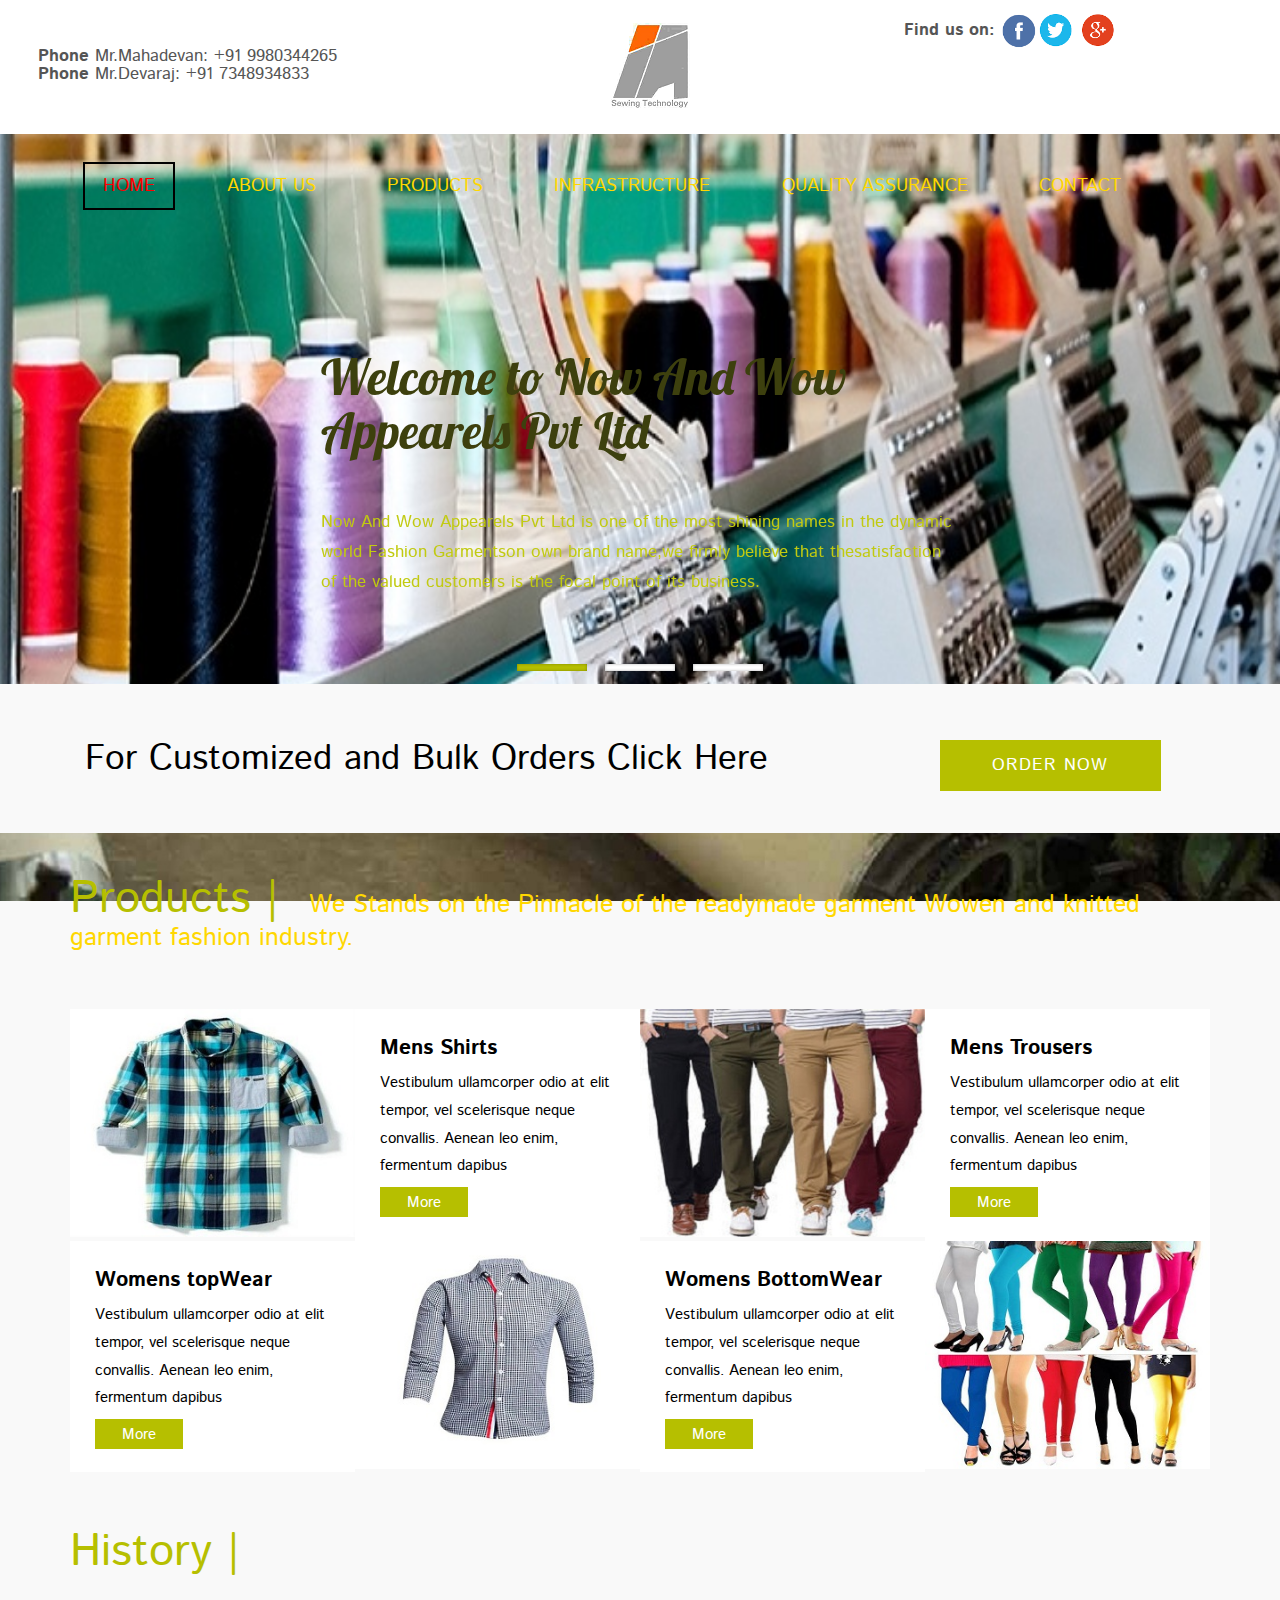
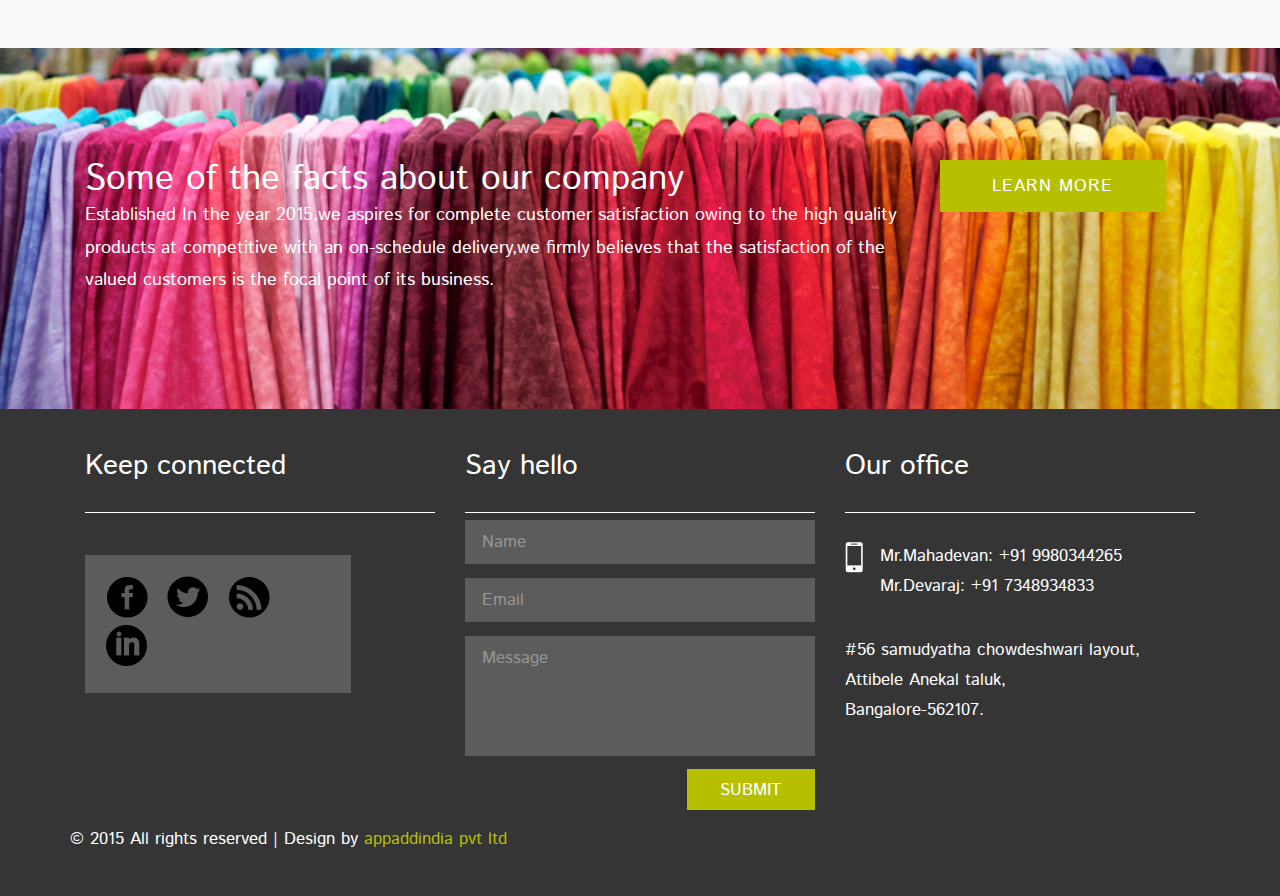
==== commit 046fd22e: "initial commit" ====
--- a/index.html
+++ b/index.html
@@ -20,14 +20,14 @@
 	<div class="header-top">
 		<div class="container">
 			<div class="phone">
-				<h3><span>Phone</span> Mahadevan: +91 9980344265</h3>
-				<h3><span>Phone</span> Devaraj: +91 7348934833</h3>
+				<h3><span>Phone</span> Mr.Mahadevan: +91 9980344265</h3>
+				<h3><span>Phone</span> Mr.Devaraj: +91 7348934833</h3>
 			</div>
 			<div class="logo">
-				<a href="index.html"><img src="images/logo1.png" class="img-responsive" alt="" /></a>
+				<a href="index.html"><img src="images/logo2.png" class="img-responsive" alt="" /></a>
 			</div>
 			<div class="location">
-				<h3><span>Location</span> : #56 Attibele,Bangalore</h3>
+				<h3><span>Find us on:</span> <img style="width:12%" src="images/fb.png"><img style="width:12%" src="images/tw.png"> <img style="width:12%" src="images/gp.png"></h3>
 			</div>
 				<div class="clearfix"> </div>
 		</div>
@@ -233,10 +233,10 @@
 							<i class="mob"> </i>
 						</div>
 						<div class="data">
-							<p>Mahadevan: +91 9980344265</p>
+							<p>Mr.Mahadevan: +91 9980344265</p>
 						</div>
 						<div class="data">
-                         <p>Devaraj: +91 7348934833</p> 
+                         <p>Mr.Devaraj: +91 7348934833</p> 
 						</div>  
 						<div class="clearfix"> </div>
 					</div>
@@ -245,7 +245,7 @@
 			</div>
 				<div class="clearfix"> </div>
 			<div class="bottom">
-				<p>© 2015 All rights reserved | Design by <a href="http://www.appaddindia.com">appaddindia</a></p>
+				<p>© 2015 All rights reserved | Design by <a href="http://www.appaddindia.com">appaddindia pvt ltd</a></p>
 			</div>
 		</div>
 	</div>
--- a/css/style.css
+++ b/css/style.css
@@ -28,7 +28,7 @@
 .phone{
 	float:left;
 	margin-top: 30px;
-	margin-left: -80px!important;
+	margin-left: -32px!important;
 }
 .logo {
 	float: left;
@@ -37,7 +37,7 @@
 }
 .location{
 	float:right;
-	margin-top: 30px;
+	margin-top: -6px;
 }
 .header-top h3 {
 	font-size: 1.2em;
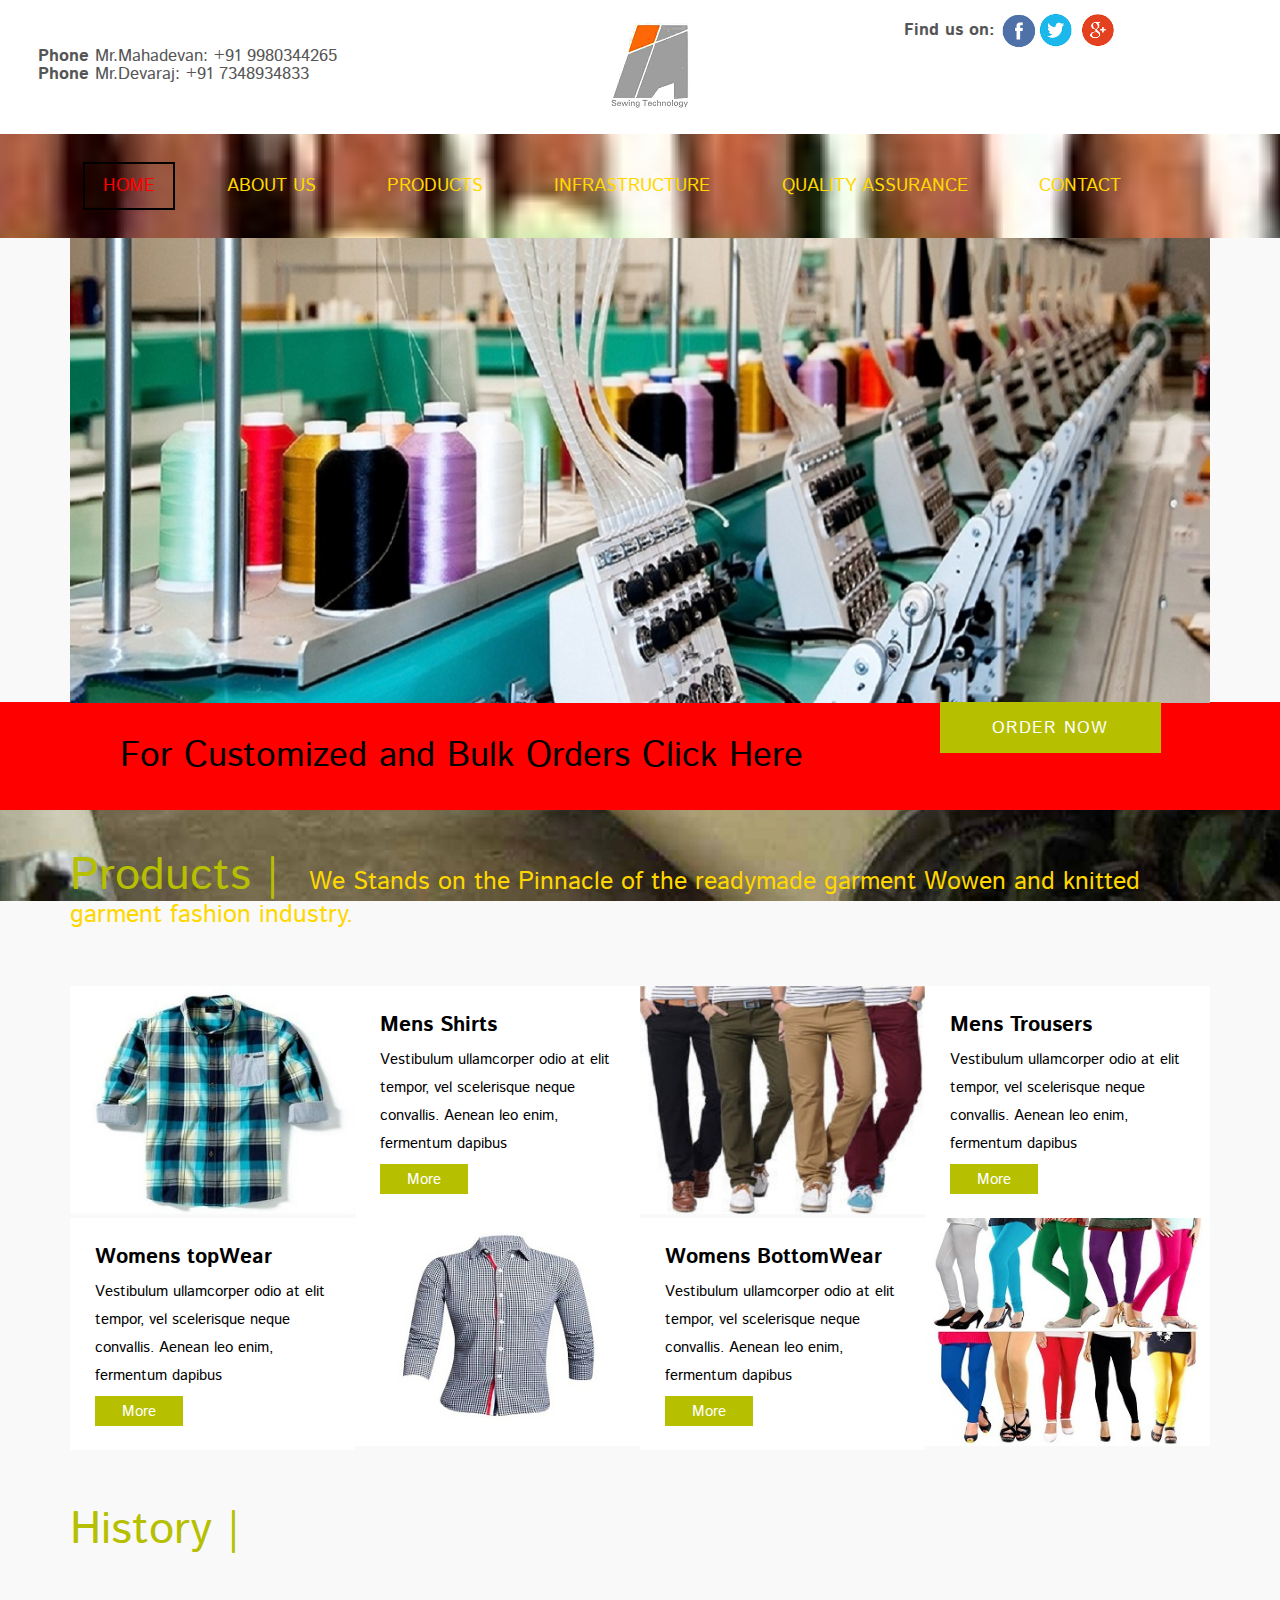
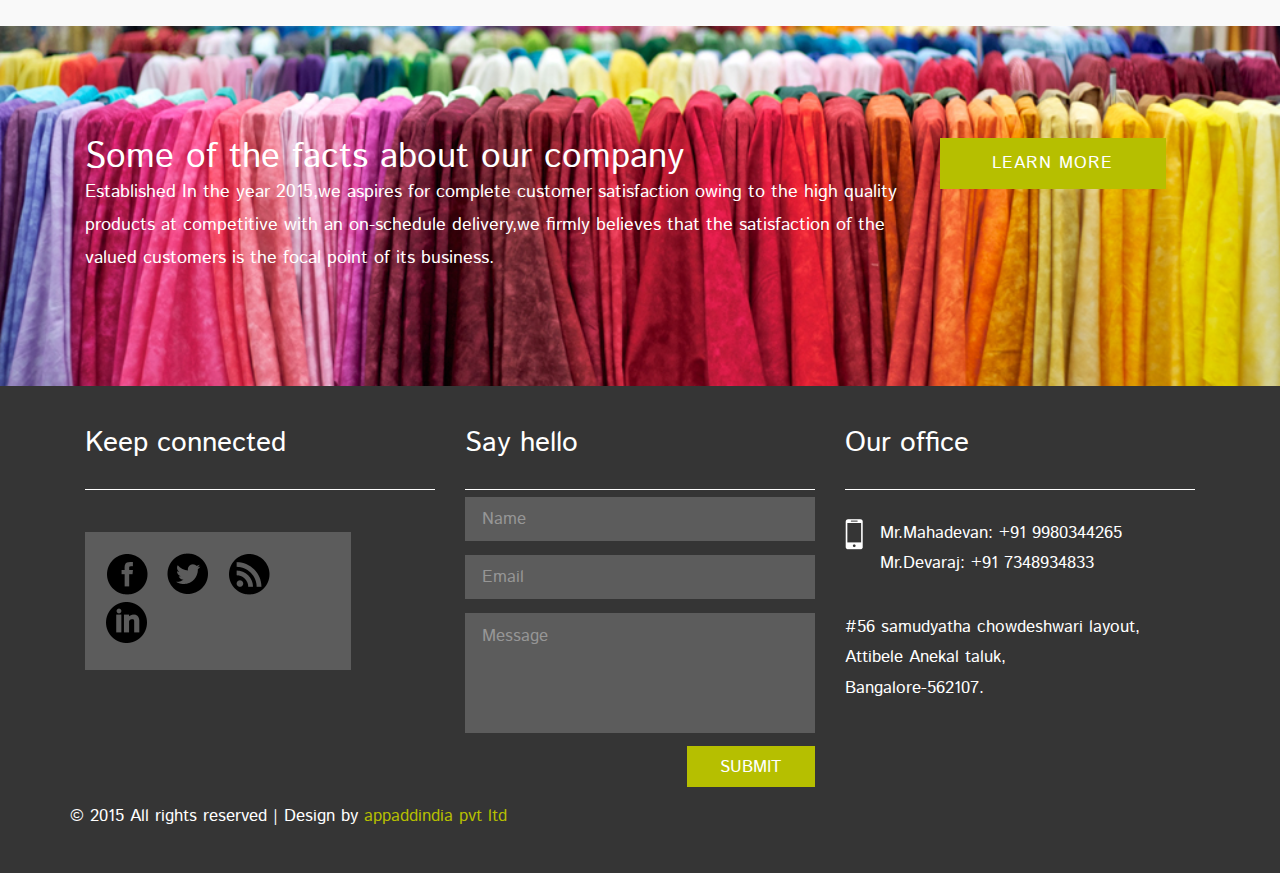
==== commit 26d96760: "initial commit" ====
--- a/index.html
+++ b/index.html
@@ -7,13 +7,17 @@
 <link href="css/style.css" rel="stylesheet" type="text/css" media="all" />
 <meta name="viewport" content="width=device-width, initial-scale=1">
 <meta http-equiv="Content-Type" content="text/html; charset=utf-8" />
-<meta name="keywords" content="Textile Responsive web template, Bootstrap Web Templates, Flat Web Templates, Andriod Compatible web template, 
-Smartphone Compatible web template, free webdesigns for Nokia, Samsung, LG, SonyErricsson, Motorola web design" />
+<meta name="keywords" content=" " />
 <script type="application/x-javascript"> addEventListener("load", function() { setTimeout(hideURLbar, 0); }, false); function hideURLbar(){ window.scrollTo(0,1); } </script>
 <link href='http://fonts.googleapis.com/css?family=Istok+Web:400,700' rel='stylesheet' type='text/css'>
 <link href='http://fonts.googleapis.com/css?family=Lobster' rel='stylesheet' type='text/css'>
 <link rel="stylesheet" href="css/flexslider.css" type="text/css" media="screen" />
 <script src="js/jquery.min.js"></script>
+
+<style>
+.mySlides {display:none;}
+</style>
+
 </head>
 <body>
 <!-- header -->
@@ -32,7 +36,7 @@
 				<div class="clearfix"> </div>
 		</div>
 	</div>
-	<div class="banner">
+	<div class="banner1">
 		<div class="container">
 			<div class="head-nav">
 				<span class="menu"> </span>
@@ -46,6 +50,7 @@
 					<div class="clearfix"> </div>
 				</ul>
 				</div>
+				
 						<div class="clearfix"> </div>
 					<!-- script-for-nav -->
 					<script>
@@ -56,50 +61,39 @@
 						});
 					</script>
 				<!-- script-for-nav -->
-				<section class="slider">
-						<div class="flexslider">
-							<ul class="slides">
-								<li>
-									<div class="banner-info">
-										<h1>Welcome to Now And Wow Appearels Pvt Ltd</h1>
-										<p>Now And Wow Appearels Pvt Ltd is one of the most shining names in the dynamic world Fashion Garmentson own brand name,we firmly believe that thesatisfaction of the valued customers is the focal point of its business.</p>	
-									</div>
-								</li>
-								<li>
-									<div class="banner-info">
-										<h1>Our company Manufacturing System</h1>
-										<p>A professionally managed company is leading manufacturing of fine quality knits and woven garment ladies and as well as gents.</p>	
-									</div>
-								</li>
-								<li>	
-									<div class="banner-info">
-										<h1>About Our Products.</h1>
-										<p>We performance textiles are found in almost every application. You might find them enhancing the look of your vehicle interior, filtering clean water, or helping athletes perform at the highest levels. No matter where they’re used, our products are designed to uphold the highest standards of performance.</p>	
-									</div>
-									<div class="clearfix"> </div>
-								</li>
-							</ul>
-						</div>
-					</section>
-						<!-- FlexSlider -->
-							  <script defer src="js/jquery.flexslider.js"></script>
-							  <script type="text/javascript">
-								$(function(){
-								  SyntaxHighlighter.all();
-								});
-								$(window).load(function(){
-								  $('.flexslider').flexslider({
-									animation: "slide",
-									start: function(slider){
-									  $('body').removeClass('loading');
-									}
-								  });
-								});
-							  </script>
-						<!-- FlexSlider -->
-			</div>
-		</div>	
+				
+			</div>
+		</div>
+<!--banner-->
+<div class="banner">
+	<div class="container">		
+		<div class="w3-content w3-section" style="max-width:100%;">
+ 					 <img class="mySlides" src="images/bg/now.jpg" style="width:100%">
+ 					 <img class="mySlides" src="images/bg/3.jpg" style="width:100%">
+ 					 <img class="mySlides" src="images/bg/bg4.jpg" style="width:100%">
+					 <img class="mySlides" src="images/bg/bg2.jpg" style="width:100%">
+					</div>
+
+				<script>
+					var myIndex = 0;
+						carousel();
+
+					function carousel() {
+    				var i;
+    				var x = document.getElementsByClassName("mySlides");
+    				for (i = 0; i < x.length; i++) {
+       				x[i].style.display = "none";  
+    				}
+    				myIndex++;
+    				if (myIndex > x.length) {myIndex = 1}    
+    				x[myIndex-1].style.display = "block";  
+    				setTimeout(carousel, 2000); // Change image every 2 seconds
+					}
+					</script>
+   </div>
+</div>
 <!-- header -->
+
 <!-- phase -->
 	<div class="phase">
 		<div class="container">
--- a/css/style.css
+++ b/css/style.css
@@ -72,15 +72,12 @@
 	color:red!important;
 }
 .banner{
-	background:url(../images/bg/now.jpg) no-repeat center fixed;
-	background-size: cover;
-	-webkit-background-size:cover; 
-	-moz-background-size:cover;
-	-o-background-size:cover;
-	-ms-background-size:cover;
-	min-height:550px;	
-	text-align:left;
-}
+	
+	width: 100%;
+	height: 464px;
+}
+.mySlides {display:none;}
+
 .banner-info {
 	padding: 4.5em 0 0;
 	width: 56%;
@@ -100,13 +97,14 @@
 	line-height: 1.8em;
 }
 .phase {
-	padding: 4em 0em 3em;
+	    background-color:red;
+	    padding: -1em 0em 2em;
 }
 .phase-left h2 {
 	color: #000;
 	font-size: 2.5em;
 	font-weight: 400;
-	margin:0em;
+	margin:1em;
 }
 .phase-left p {
 	font-size: 1.4em;
@@ -484,7 +482,7 @@
 	-moz-background-size: cover;
 	-o-background-size: cover;
 	-ms-background-size: cover;
-	min-height: 110px;
+	min-height: 90px;
 	text-align: left;
 }
 /*-- aboutus --*/
